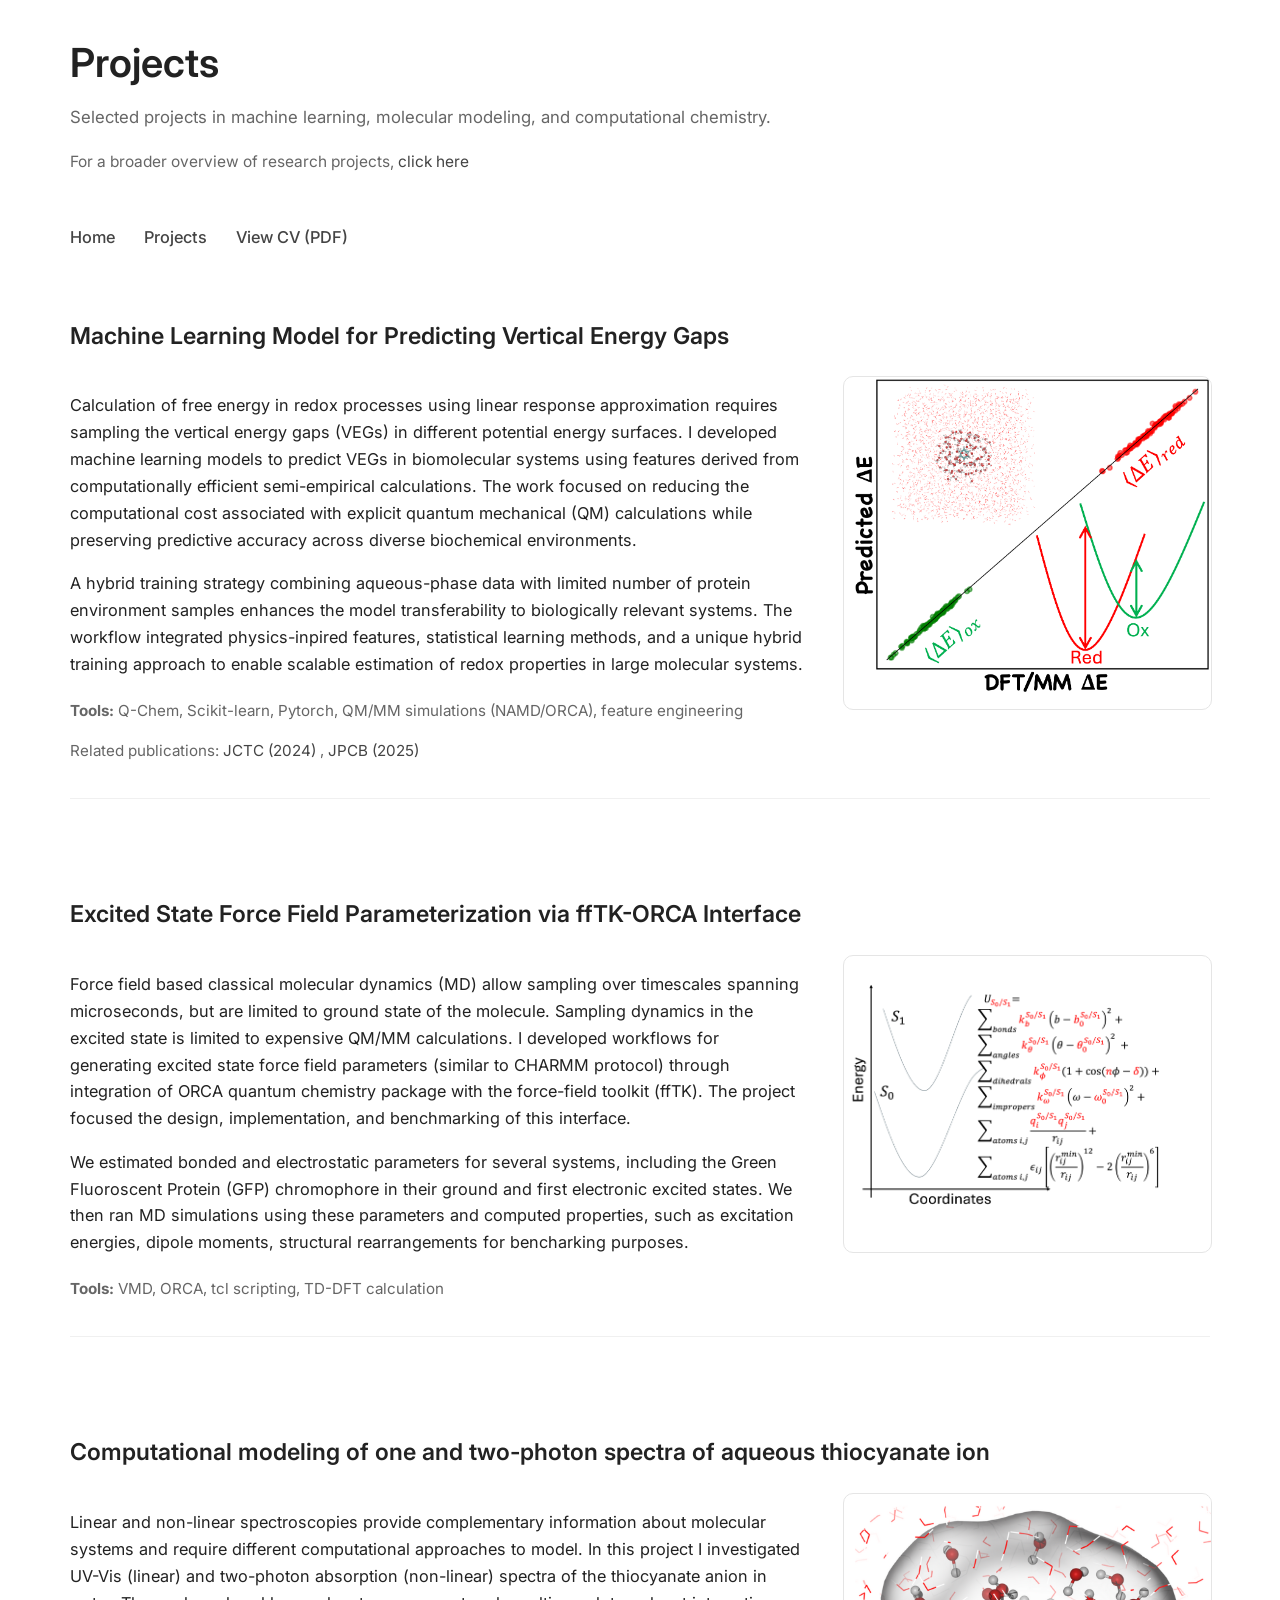
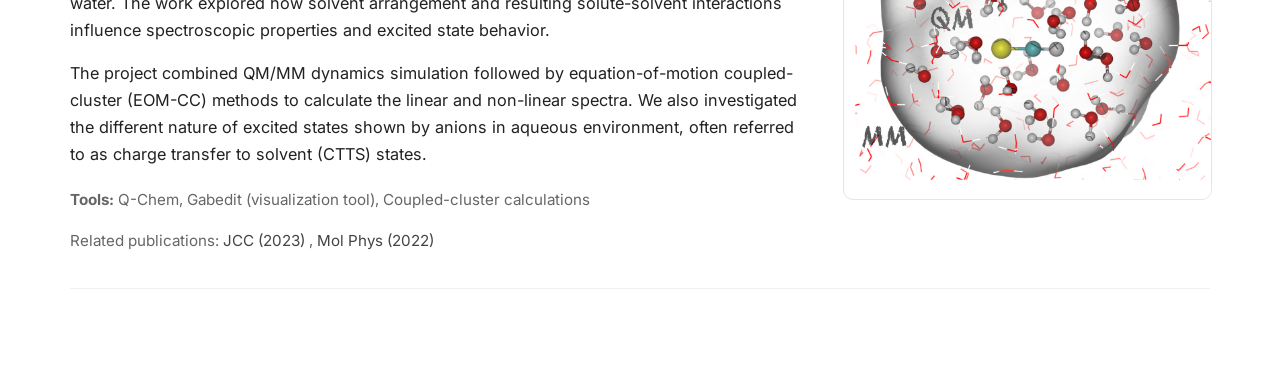
==== projects.html @ 6b067dc4 "Initial portfolio upload" ====
<!DOCTYPE html>
<html lang="en">
<head>
    <link rel="preconnect" href="https://fonts.googleapis.com">
    <link rel="preconnect" href="https://fonts.gstatic.com" crossorigin>
    <link href="https://fonts.googleapis.com/css2?family=Inter:wght@300;400;500;600&display=swap" rel="stylesheet">

    <meta charset="UTF-8">
    <meta name="viewport" content="width=device-width, initial-scale=1.0">
    <title>Projects</title>
    <link rel="stylesheet" href="style.css">
</head>

<body>
<header>
    <h1>Projects</h1>
    <p class="subtitle">
        Selected projects in machine learning, molecular modeling, and computational
        chemistry.
    </p>
    <p class="archive-link">
        For a broader overview of research projects, 
        <a href="additional-projects.html">click here</a>
    </p>
</header>

<nav>
    <a href="index.html">Home</a>
    <a href="projects.html">Projects</a>
    
    <a class="cv_button" href="assets/Resume_Ronit_Sarangi.pdf" target="_blank">
                View CV (PDF)
    </a>
</nav>

<main>

<section class="project">

    <h2>Machine Learning Model for Predicting Vertical Energy Gaps</h2>

    <div class="project-content">

        <div class="project-text">
        <p>
            Calculation of free energy in redox processes using linear response
            approximation requires sampling the vertical energy gaps (VEGs) in different
            potential energy surfaces. I developed machine learning models to predict VEGs
            in biomolecular systems using features derived from computationally efficient semi-empirical 
            calculations. The work focused on reducing the computational cost associated
            with explicit quantum mechanical (QM) calculations while preserving predictive 
            accuracy across diverse biochemical environments.
        </p>

        <p>
            A hybrid training strategy combining aqueous-phase data with limited number of 
            protein environment samples enhances the model transferability to biologically
            relevant systems. The workflow integrated physics-inpired features, statistical 
            learning methods, and a unique hybrid training approach to enable scalable 
            estimation of redox properties in large molecular systems. 
        </p>

        <p class="tools">
            <strong>Tools:</strong> Q-Chem, Scikit-learn, Pytorch, QM/MM simulations (NAMD/ORCA),
            feature engineering
        </p>

        <p class="paper-link">
            Related publications:
            <a href="https://doi.org/10.1021/acs.jctc.4c00715" targer="_blank">
                JCTC (2024)
            </a>,
            <a href="https://doi.org/10.1021/acs.jpcb.5c01121" target="_blank">
                JPCB (2025)
            </a>
        </p>

        </div>

        <div class="project-image">
            <img src="assets/ml_veg.png" alt="Graphical abstract of the ML model">
        </div>

    </div>

</section>

<section class="project">

    <h2>Excited State Force Field Parameterization via ffTK-ORCA Interface</h2>

    <div class="project-content">

        <div class="project-text">
        <p>
            Force field based classical molecular dynamics (MD) allow sampling over timescales
            spanning microseconds, but are limited to ground state of the molecule. Sampling 
            dynamics in the excited state is limited to expensive QM/MM calculations. I developed 
            workflows for generating excited state force field parameters (similar to CHARMM protocol)
            through integration of ORCA quantum chemistry package with the force-field toolkit (ffTK).
            The project focused the design, implementation, and benchmarking of this interface. 

        </p>

        <p>
             We estimated bonded and electrostatic parameters for several systems, including the Green
             Fluoroscent Protein (GFP) chromophore in their ground and first electronic excited states.
             We then ran MD simulations using these parameters and computed properties, such as excitation
             energies, dipole moments, structural rearrangements for bencharking purposes. 
        </p>

        <p class="tools">
            <strong>Tools:</strong> VMD, ORCA, tcl scripting, TD-DFT calculation
        </p>
        </div>

        <div class="project-image">
            <img src="assets/fftk-orca.png" alt="Graphical abstract of the ML model">
        </div>
    </div>

</section>

<section class="project">

    <h2>Computational modeling of one and two-photon spectra of aqueous thiocyanate ion</h2>

    <div class="project-content">

        <div class="project-text">
        <p>
            Linear and non-linear spectroscopies provide complementary information about molecular systems 
            and require different computational approaches to model. In this project I investigated UV-Vis 
            (linear) and two-photon absorption (non-linear) spectra of the thiocyanate anion in water. 
            The work explored how solvent arrangement and resulting solute-solvent interactions influence 
            spectroscopic properties and excited state behavior.

        </p>

        <p>
            The project combined QM/MM dynamics simulation followed by equation-of-motion coupled-cluster 
            (EOM-CC) methods to calculate the linear and non-linear spectra. We also investigated
            the different nature of excited states shown by anions in aqueous environment, often referred to 
            as charge transfer to solvent (CTTS) states.
        </p>

        <p class="tools">
            <strong>Tools:</strong> Q-Chem, Gabedit (visualization tool), Coupled-cluster calculations
        </p>

        <p class="paper-link">
            Related publications:
            <a href="https://doi.org/10.1002/jcc.27282" targer="_blank">
                JCC (2023)
            </a>,
            <a href="https://doi.org/10.1080/00268976.2022.2148582" target="_blank">
                Mol Phys (2022)
            </a>
        </p>

        </div>

        <div class="project-image">
            <img src="assets/scn-1h.png" alt="Graphical abstract of the ML model">
        </div>

    </div>
        
</section>

</main>
</body>
</html>
---- style.css ----
body {
    /*font-family: -apple-system, BlinkMacSystemFont, "Segoe UI", sans-serif; */
    font-family: 'Inter', sans-serif;
    font-size: 1.02rem;
    line-height: 1.65;

    margin: 30px auto;
    max-width: 1140px;
    padding: 0 24px;

    color: #222;
    background-color: #ffffff;

    /* comment this out when finished */
    /*outline: 1px solid red;*/
}

/* ---------- Typography ---------- */

h1 {
    font-size: 2.5rem;
    font-weight: 600;
    margin-bottom: 8px;
}

h2 {
    font-size: 1.45rem;
    font-weight: 600;
    line-height: 1.3;
    margin-bottom: 24px;
}

.subtitle {
    color: #666;
    font-size: 1.05rem;
    margin-top: 0;
}

/* ---------- Navigation ---------- */

nav {
    margin: 50px 0 70px 0;
}

nav a {
    margin-right: 24px;
    text-decoration: none;
    color: #444;
    font-weight: 500;
    transition: color 0.2s ease;
}

nav a:hover {
    color: #000;
    text-decoration: underline;
}

.cv-button {
    margin-left: 10px;
    padding: 6px 12px;
    border: 1px solid #ddd;
    border-radius: 6px;
    text-decoration: none;
    color: #222;
    font-weight: 500;

    transition: all 0.2s ease;
}

.cv-button:hover {
    border-color: #aaa;
    color: #000;
}

/* ---------- Homepage About Section ---------- */

.about-section {
    display: flex;
    gap: 50px;
    align-items: center;
    margin-top: 60px;
}

.about-text {
    flex: 2;
}

.profile-image {
    flex: 1;
}

.profile-image img {
    width: 220px;
    height: 220px;
    object-fit: cover;
    border-radius: 10px;
    border: 1px solid #ececec
}

/* ---------- Project Sections ---------- */

.project {
    margin-top: 60px;
    margin-bottom: 100px;
    padding-bottom: 20px;
    border-bottom: 1px solid #f0f0f0;
}

.project-content {
    display: flex;
    gap: 40px;
    align-items: flex-start;
}

.project-text {
    flex: 2;
}

.project-image {
    flex: 1;
}

.project-image img {
    width: 100%;
    height: auto;
    border-radius: 10px;
    border: 1px solid #e5e5e5;
}

.project h2 {
    line-height: 1.3;
    margin-bottom: 25px;
}

.paper-link {
    margin-top: 8px;
    font-size: 0.95rem;
    color: #666;
}

.paper-link a {
    color: #444;
    text-decoration: none;
}

.paper-link a:hover {
    text-decoration: underline;
}

.tools {
    margin-top: 20px;
    color: #666;
    font-size: 0.95rem;
}

/* ---------- Additional Project ---------- */
.archive-link {
    margin-top: 12px;
    color: #666;
    font-size: 0.97rem;
}

.archive-link a {
    color: #444;
    text-decoration: none;
}

.archive-link a:hover {
    text-decoration: underline;
}

.back-link {
    margin-top: 14px;
    font-size: 0.95rem;
}

.back-link a {
    color: #444;
    text-decoration: none;
}

.back-link a:hover {
    text-decoration: underline;
}

.archive-grid {
    display: grid;
    grid-template-columns: repeat(auto-fit, minmax(280px, 1fr));
    gap: 36px;
    margin-top: 50px;
}

.archive-card img {
    width: 100%;
    aspect-ratio: 4 / 3;
    object-fit: cover;
    transition: translateY(-3px);
    border-radius: 10px;
    border: 1px solid #ececec;
}

.archive-card:hover {
    transform: translateY(-3px);
}

.archive-card h3 {
    margin-top: 16px;
    margin-bottom: 8px;
    font-size: 1.05rem;
    line-height: 1.35;
}

.archive-card p {
    font-size: 0.95rem;
    color: #666;
    line-height: 1.5;
}

/* ---------- Footer ---------- */

footer {
    margin-top: 100px;
    padding-top: 20px;
    font-size: 0.9rem;
    color: #666;
    border-top: 1px solid #f0f0f0;
}

footer h3 {
    font-size: 1.1rem;
    margin-bottom: 16px;
    color: #222;
}

footer p {
    margin-bottom: 10px;
}

footer a {
    color: #444;
    text-decoration: none;
}

footer a:hover {
    text-decoration: underline;
}

/* ---------- Responsive Design ---------- */

@media (max-width: 768px) {
    body {
        margin: 40px auto;
    }
    .project-content {
        flex-direction: column;
    }
    .about-section {
        flex-direction: column-reverse;
        align-items: flex-start;
    }
    .profile-image img {
        width: 180px;
        height: 180px;
    }
}
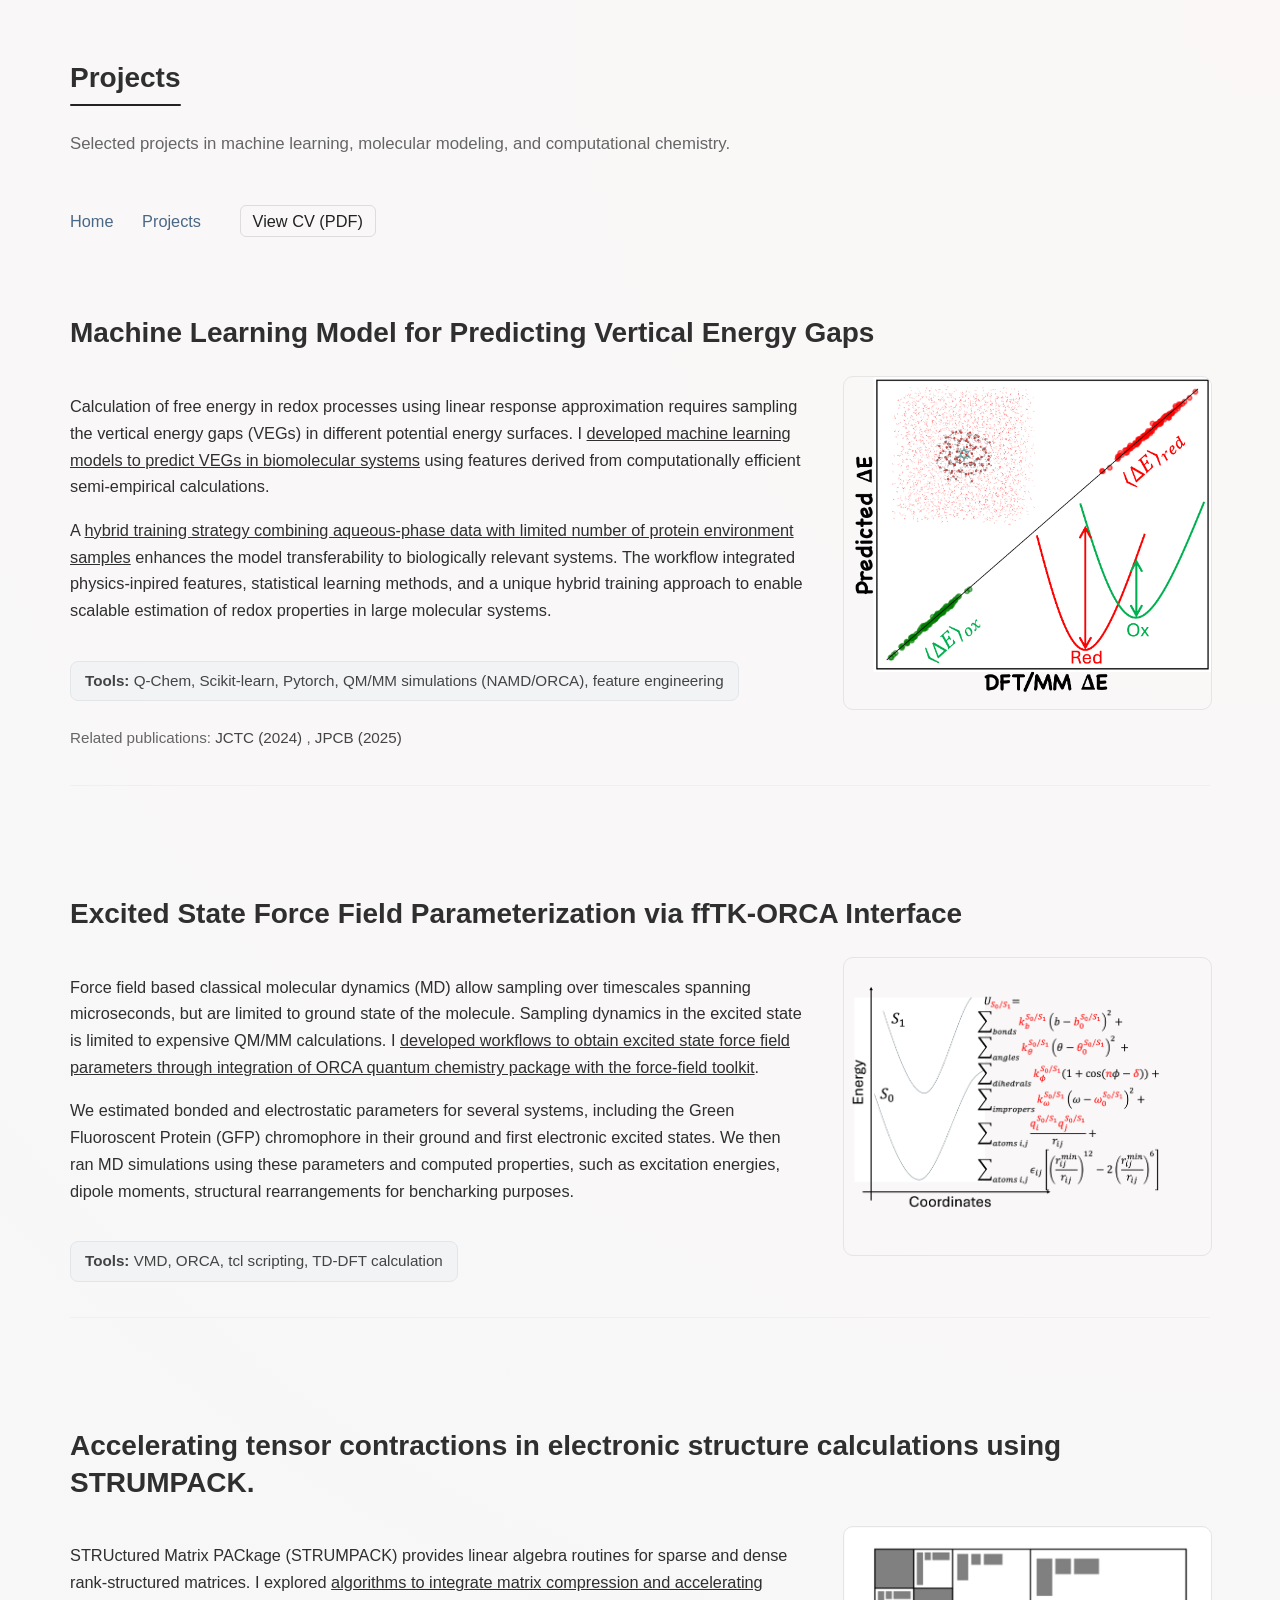
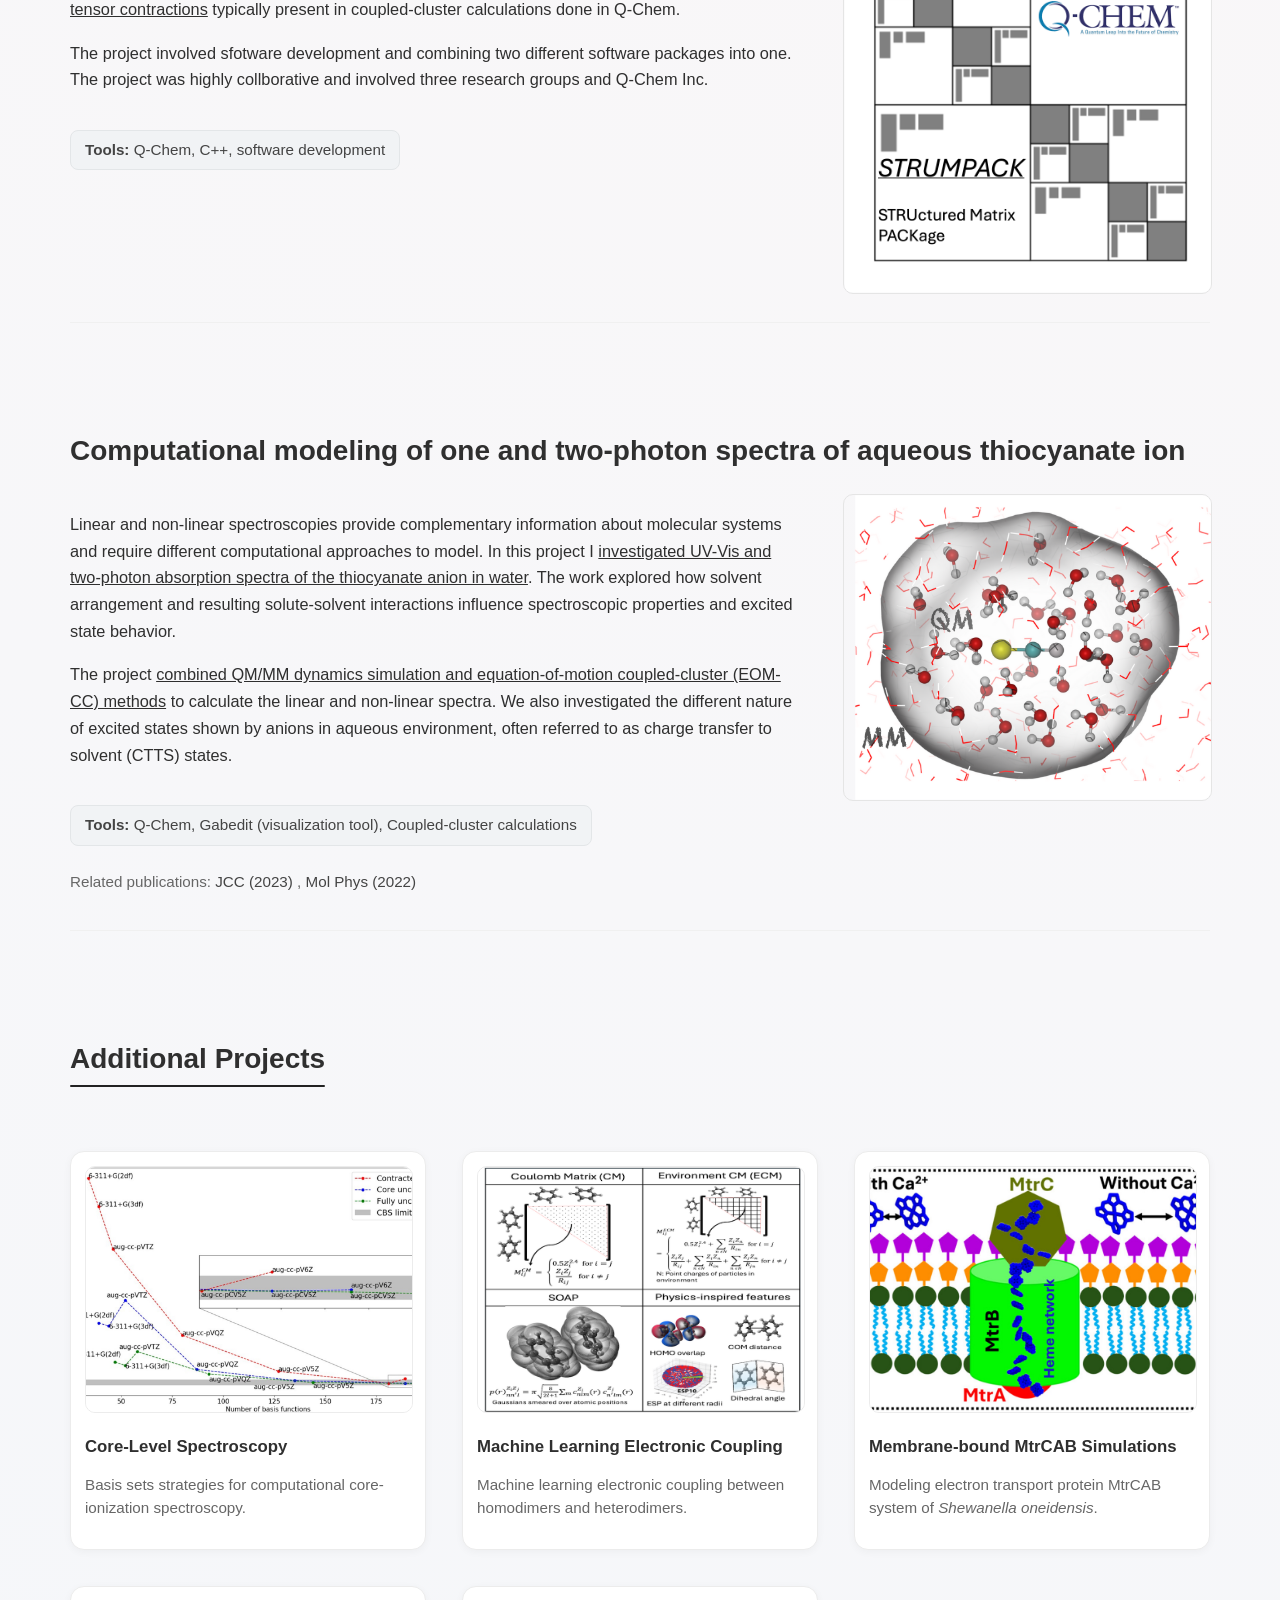
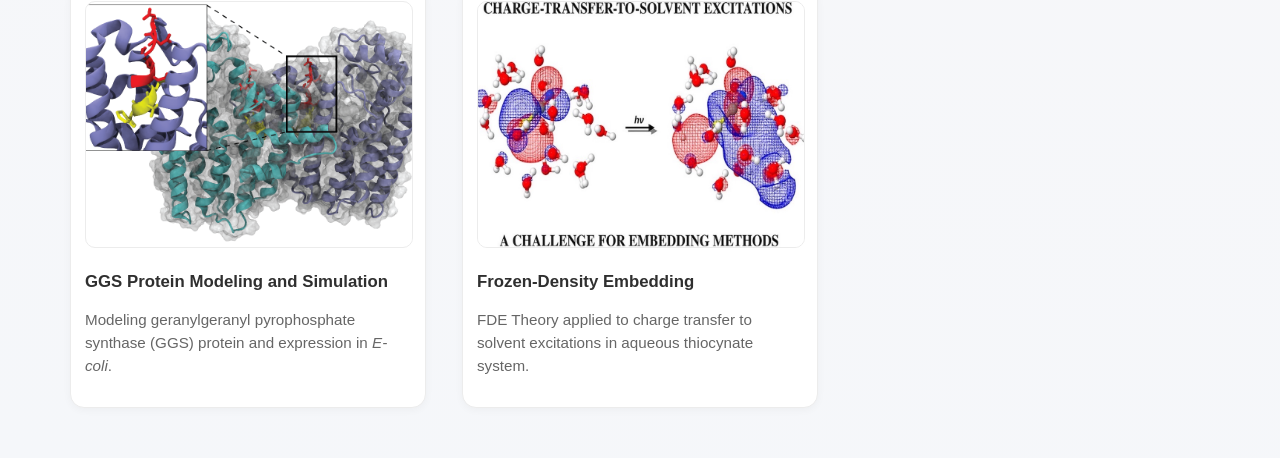
==== commit b584e492: "Modified website, projects, added links" ====
--- a/projects.html
+++ b/projects.html
@@ -9,26 +9,24 @@
     <meta name="viewport" content="width=device-width, initial-scale=1.0">
     <title>Projects</title>
     <link rel="stylesheet" href="style.css">
+    <link rel="stylesheet" href="https://cdnjs.cloudflare.com/ajax/libs/font-awesome/6.5.1/css/all.min.css"/>
+
 </head>
 
 <body>
 <header>
-    <h1>Projects</h1>
+    <h1 class="section-title">Projects</h1>
     <p class="subtitle">
         Selected projects in machine learning, molecular modeling, and computational
         chemistry.
     </p>
-    <p class="archive-link">
-        For a broader overview of research projects, 
-        <a href="additional-projects.html">click here</a>
-    </p>
 </header>
 
 <nav>
     <a href="index.html">Home</a>
     <a href="projects.html">Projects</a>
     
-    <a class="cv_button" href="assets/Resume_Ronit_Sarangi.pdf" target="_blank">
+    <a class="cv-button" href="assets/Resume_Ronit_Sarangi.pdf" target="_blank">
                 View CV (PDF)
     </a>
 </nav>
@@ -45,16 +43,14 @@
         <p>
             Calculation of free energy in redox processes using linear response
             approximation requires sampling the vertical energy gaps (VEGs) in different
-            potential energy surfaces. I developed machine learning models to predict VEGs
-            in biomolecular systems using features derived from computationally efficient semi-empirical 
-            calculations. The work focused on reducing the computational cost associated
-            with explicit quantum mechanical (QM) calculations while preserving predictive 
-            accuracy across diverse biochemical environments.
-        </p>
-
-        <p>
-            A hybrid training strategy combining aqueous-phase data with limited number of 
-            protein environment samples enhances the model transferability to biologically
+            potential energy surfaces. I <u>developed machine learning models to predict VEGs
+            in biomolecular systems</u> using features derived from computationally efficient semi-empirical 
+            calculations. 
+        </p>
+
+        <p>
+            A <u>hybrid training strategy combining aqueous-phase data with limited number of 
+            protein environment samples</u> enhances the model transferability to biologically
             relevant systems. The workflow integrated physics-inpired features, statistical 
             learning methods, and a unique hybrid training approach to enable scalable 
             estimation of redox properties in large molecular systems. 
@@ -95,11 +91,9 @@
         <p>
             Force field based classical molecular dynamics (MD) allow sampling over timescales
             spanning microseconds, but are limited to ground state of the molecule. Sampling 
-            dynamics in the excited state is limited to expensive QM/MM calculations. I developed 
-            workflows for generating excited state force field parameters (similar to CHARMM protocol)
-            through integration of ORCA quantum chemistry package with the force-field toolkit (ffTK).
-            The project focused the design, implementation, and benchmarking of this interface. 
-
+            dynamics in the excited state is limited to expensive QM/MM calculations. I <u>developed 
+            workflows to obtain excited state force field parameters 
+            through integration of ORCA quantum chemistry package with the force-field toolkit</u>. 
         </p>
 
         <p>
@@ -123,6 +117,39 @@
 
 <section class="project">
 
+    <h2>Accelerating tensor contractions in electronic structure calculations using STRUMPACK.</h2>
+
+    <div class="project-content">
+
+        <div class="project-text">
+        <p>
+            STRUctured Matrix PACkage (STRUMPACK) provides linear algebra routines for sparse and dense 
+            rank-structured matrices. I explored <u>algorithms to integrate matrix compression and 
+            accelerating tensor contractions</u> typically present in coupled-cluster calculations done in 
+            Q-Chem.  
+        </p>
+
+        <p>
+            The project involved sfotware development and combining two different software packages into one.
+            The project was highly collborative and involved three research groups and Q-Chem Inc. 
+        </p>
+
+        <p class="tools">
+            <strong>Tools:</strong> Q-Chem, C++, software development
+        </p>
+
+        </div>
+
+        <div class="project-image">
+            <img src="assets/strum.png" alt="Graphical abstract of the ML model">
+        </div>
+
+    </div>
+        
+</section>
+
+<section class="project">
+
     <h2>Computational modeling of one and two-photon spectra of aqueous thiocyanate ion</h2>
 
     <div class="project-content">
@@ -130,16 +157,16 @@
         <div class="project-text">
         <p>
             Linear and non-linear spectroscopies provide complementary information about molecular systems 
-            and require different computational approaches to model. In this project I investigated UV-Vis 
-            (linear) and two-photon absorption (non-linear) spectra of the thiocyanate anion in water. 
+            and require different computational approaches to model. In this project I <u>investigated UV-Vis 
+            and two-photon absorption spectra of the thiocyanate anion in water</u>. 
             The work explored how solvent arrangement and resulting solute-solvent interactions influence 
             spectroscopic properties and excited state behavior.
 
         </p>
 
         <p>
-            The project combined QM/MM dynamics simulation followed by equation-of-motion coupled-cluster 
-            (EOM-CC) methods to calculate the linear and non-linear spectra. We also investigated
+            The project <u>combined QM/MM dynamics simulation and equation-of-motion coupled-cluster 
+            (EOM-CC) methods</u> to calculate the linear and non-linear spectra. We also investigated
             the different nature of excited states shown by anions in aqueous environment, often referred to 
             as charge transfer to solvent (CTTS) states.
         </p>
@@ -168,6 +195,78 @@
         
 </section>
 
+<section class="additional-projects">
+
+    <h1 class="section-title">Additional Projects</h1>
+
+    <div class="archive-grid">
+        <div class="archive-card">
+
+            <img src="assets/basis.jpg" alt="Project image">
+
+            <h3> Core-Level Spectroscopy</h3>
+
+            <p>
+                Basis sets strategies for computational core-ionization 
+                spectroscopy. 
+            </p>
+
+        </div>
+
+        <div class="archive-card">
+
+            <img src="assets/coup.png" alt="Project image">
+
+            <h3> Machine Learning Electronic Coupling</h3>
+
+            <p>
+                Machine learning electronic coupling
+                between homodimers and heterodimers.
+            </p>
+
+        </div>
+
+        <div class="archive-card">
+
+            <img src="assets/mtrc.jpg" alt="Project image">
+
+            <h3> Membrane-bound MtrCAB Simulations</h3>
+
+            <p>
+                Modeling electron transport protein MtrCAB system of 
+                <i>Shewanella oneidensis</i>.
+            </p>
+
+        </div>
+
+        <div class="archive-card">
+
+            <img src="assets/ggpp.png" alt="Project image">
+
+            <h3> GGS Protein Modeling and Simulation</h3>
+
+            <p>
+                Modeling geranylgeranyl pyrophosphate synthase (GGS) protein and expression 
+                in <i>E-coli</i>.
+            </p>
+
+        </div>
+
+        <div class="archive-card">
+
+            <img src="assets/mm-dft.jpg" alt="Project image">
+
+            <h3> Frozen-Density Embedding</h3>
+
+            <p>
+                FDE Theory applied to charge transfer 
+                to solvent excitations in aqueous thiocynate system.
+            </p>
+
+        </div>
+    </div>
+</section>
+
 </main>
 </body>
 </html>
--- a/style.css
+++ b/style.css
@@ -1,18 +1,23 @@
 body {
-    /*font-family: -apple-system, BlinkMacSystemFont, "Segoe UI", sans-serif; */
-    font-family: 'Inter', sans-serif;
+    font-family: -apple-system, BlinkMacSystemFont, "Segoe UI", sans-serif; 
+    /*font-family: 'Inter', sans-serif;*/
     font-size: 1.02rem;
     line-height: 1.65;
 
-    margin: 30px auto;
+    margin: 50px auto;
     max-width: 1140px;
     padding: 0 24px;
 
-    color: #222;
-    background-color: #ffffff;
-
+    color: #2f2f2f;
+    background-color: #f8f9fb;
+    background:
+    radial-gradient(
+    circle at top right,
+    #fbf7f7,
+    #f5f7fa
+);
     /* comment this out when finished */
-    /*outline: 1px solid red;*/
+    /*outline: 1px solid red; */
 }
 
 /* ---------- Typography ---------- */
@@ -24,10 +29,34 @@
 }
 
 h2 {
-    font-size: 1.45rem;
+    font-size: 1.75rem;
     font-weight: 600;
     line-height: 1.3;
+    margin-top: 10px;
     margin-bottom: 24px;
+
+    position: relative;
+    display: inline-block;
+}
+
+.section-title {
+    font-size: 1.75rem;
+    font-weight: 600;
+    line-height: 1.3;
+    margin-top: 10px;
+    margin-bottom: 24px;
+
+    position: relative;
+    display: inline-block;
+}
+.section-title::after {
+    content: "";
+    display: block;
+    width: 100%;
+    height: 2px;
+    margin-top: 8px;
+    background-color: #222;
+    border-radius: 2px;
 }
 
 .subtitle {
@@ -45,13 +74,13 @@
 nav a {
     margin-right: 24px;
     text-decoration: none;
-    color: #444;
+    color: #4a6785;
     font-weight: 500;
     transition: color 0.2s ease;
 }
 
 nav a:hover {
-    color: #000;
+    color: #2f2f2f;
     text-decoration: underline;
 }
 
@@ -97,6 +126,39 @@
     border: 1px solid #ececec
 }
 
+.inline-link {
+    color: inherit;
+    text-decoration: underline;
+    text-decoration-color: #9aa7b3;
+    text-underline-offset: 3px;
+    transition: color 0.2s ease,
+                text-decoration-color 0.2s ease;
+}
+
+.inline-link:hover {
+    color: #4a6785;
+    text-decoration-color: #4a6785;
+}
+
+.social-icons {
+    margin-top: 22px;
+    display: flex;
+    gap: 22px;
+}
+
+.social-icons a {
+    color: #5b6b7a;
+    font-size: 2rem;
+    transition: color 0.2s ease, transform 0.2s ease;
+}
+
+.social-icons a:hover {
+    color: #2f2f2f;
+    transform: translateY(-2px);
+}
+
+
+
 /* ---------- Project Sections ---------- */
 
 .project {
@@ -148,46 +210,36 @@
 }
 
 .tools {
+    display: inline-block;
     margin-top: 20px;
-    color: #666;
+    padding: 8px 14px;
+
+    border: 1px solid #e3e6e8;
+    border-radius: 8px;
+
+    color: #444;
+    background-color: #f1f3f5;
     font-size: 0.95rem;
+    line-height: 1.5;
 }
 
 /* ---------- Additional Project ---------- */
-.archive-link {
-    margin-top: 12px;
-    color: #666;
-    font-size: 0.97rem;
-}
-
-.archive-link a {
-    color: #444;
-    text-decoration: none;
-}
-
-.archive-link a:hover {
-    text-decoration: underline;
-}
-
-.back-link {
-    margin-top: 14px;
-    font-size: 0.95rem;
-}
-
-.back-link a {
-    color: #444;
-    text-decoration: none;
-}
-
-.back-link a:hover {
-    text-decoration: underline;
-}
 
 .archive-grid {
     display: grid;
     grid-template-columns: repeat(auto-fit, minmax(280px, 1fr));
     gap: 36px;
-    margin-top: 50px;
+    margin-top: 40px;
+}
+
+.archive-card {
+    background: #ffffff;
+    padding: 14px;
+    border-radius: 14px;
+    border: 1px solid #ececec;
+    box-shadow: 0 2px 8px rgba(0,0,0,0.04);
+    transition: transform 0.2s ease,
+                box-shadow 0.2s ease;
 }
 
 .archive-card img {
@@ -201,6 +253,7 @@
 
 .archive-card:hover {
     transform: translateY(-3px);
+    box-shadow: 0 6px 18px rgba(0,0,0,0.07);
 }
 
 .archive-card h3 {
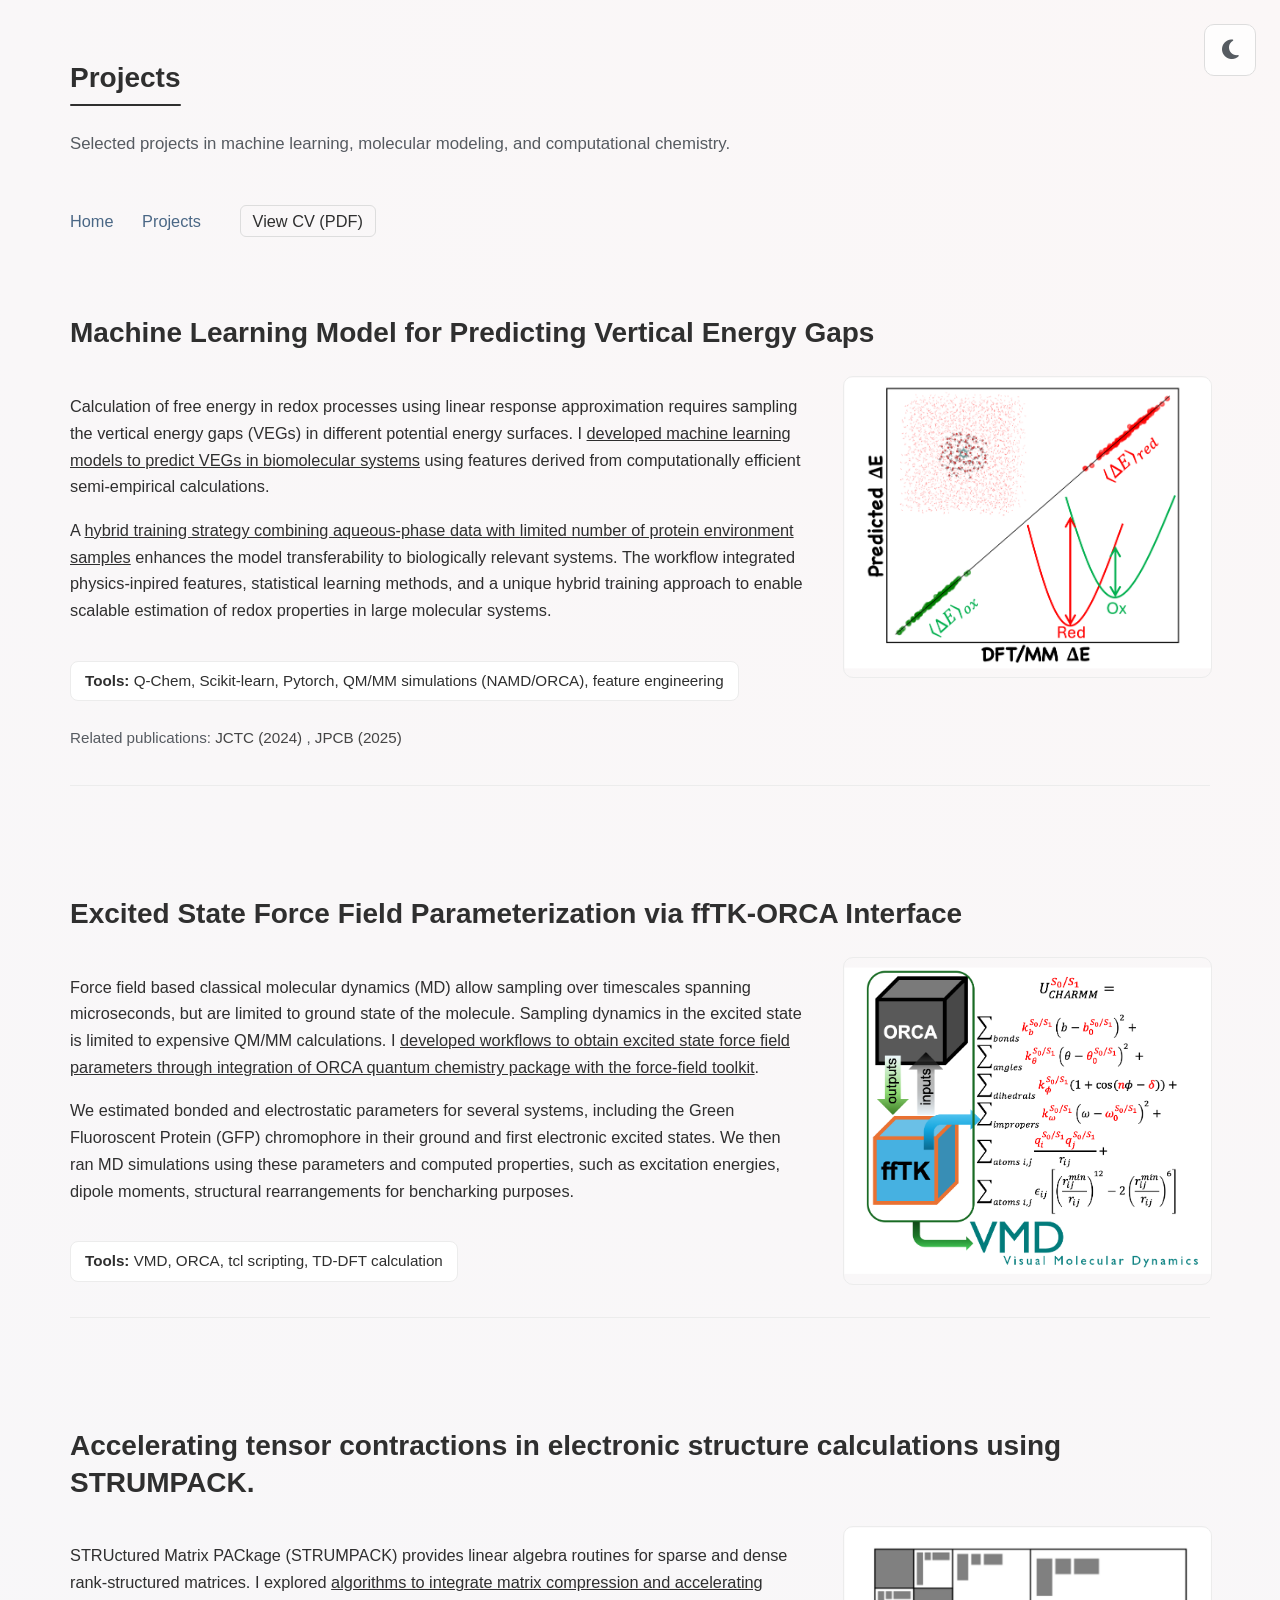
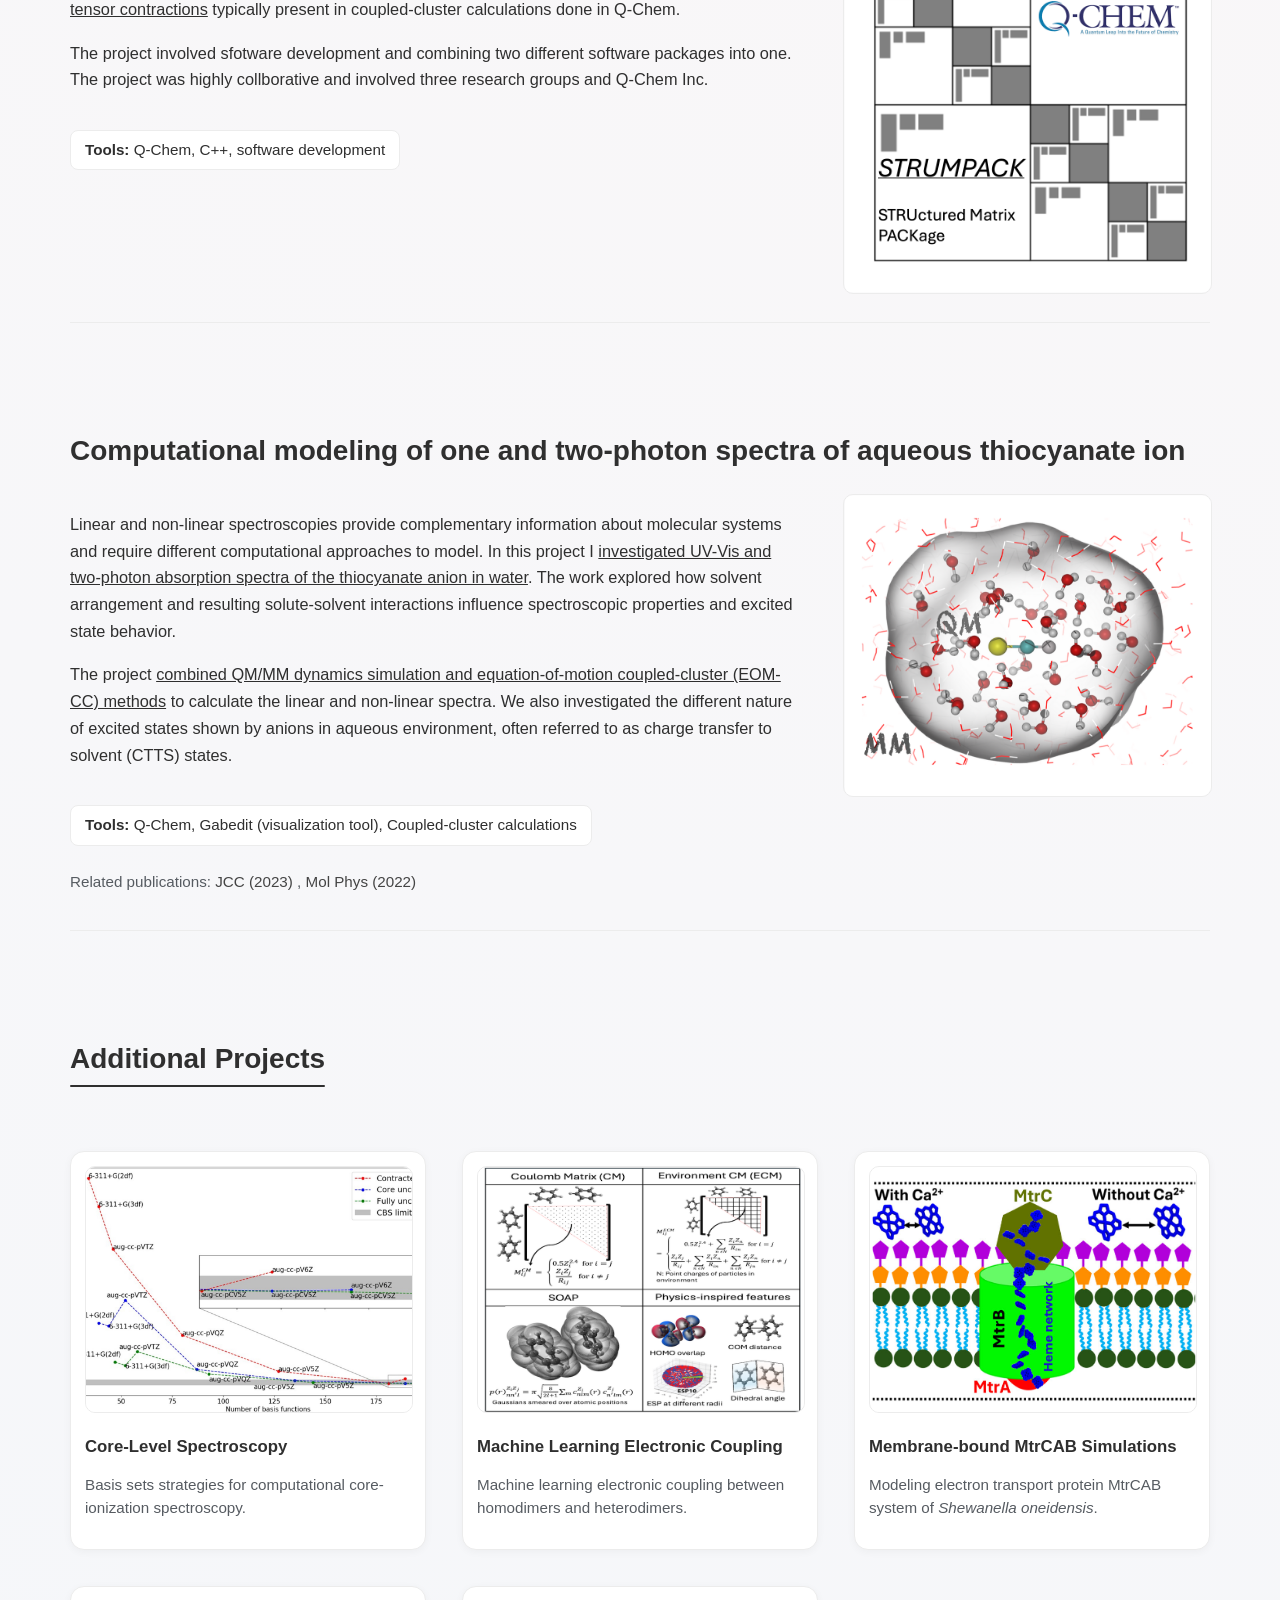
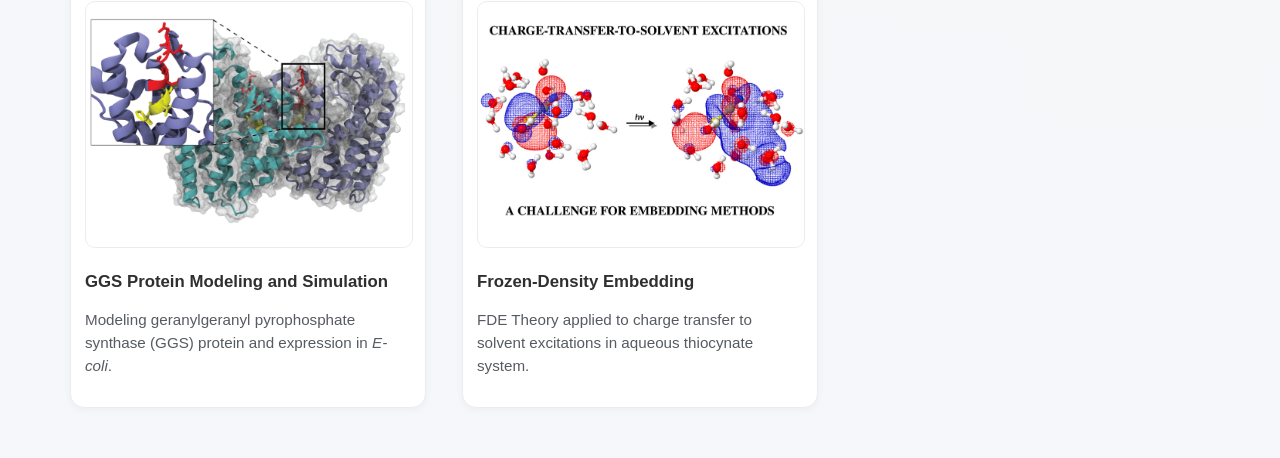
==== commit edc4beb5: "Added dark mode and updated images and cv" ====
--- a/projects.html
+++ b/projects.html
@@ -14,6 +14,10 @@
 </head>
 
 <body>
+    <button id="theme-toggle" aria-label="Toggle dark mode">
+            <i class="fas fa-moon"></i>
+    </button>
+    
 <header>
     <h1 class="section-title">Projects</h1>
     <p class="subtitle">
@@ -228,7 +232,7 @@
 
         <div class="archive-card">
 
-            <img src="assets/mtrc.jpg" alt="Project image">
+            <img src="assets/mtrc.png" alt="Project image">
 
             <h3> Membrane-bound MtrCAB Simulations</h3>
 
@@ -254,7 +258,7 @@
 
         <div class="archive-card">
 
-            <img src="assets/mm-dft.jpg" alt="Project image">
+            <img src="assets/mm-dft.png" alt="Project image">
 
             <h3> Frozen-Density Embedding</h3>
 
@@ -268,6 +272,41 @@
 </section>
 
 </main>
+    <script>
+        const toggleButton =
+        document.getElementById("theme-toggle");
+
+        /* Load saved theme */ 
+        if (localStorage.getItem("theme") == "dark") {
+            document.body.classList.add("dark-mode");
+
+            const icon = toggleButton.querySelector("i");
+            icon.classList.remove("fa-moon");
+            icon.classList.add("fa-sun");
+        }
+        
+        /* Toggle theme */ 
+        toggleButton.addEventListener("click", () => {
+        document.body.classList.toggle("dark-mode");
+
+        const icon = toggleButton.querySelector("i");
+
+        if (
+            document.body.classList.contains("dark-mode")
+        ) {
+            icon.classList.remove("fa-moon");
+            icon.classList.add("fa-sun");
+
+            localStorage.setItem("theme", "dark");
+        } else {
+            icon.classList.remove("fa-sun");
+            icon.classList.add("fa-moon");
+
+            localStorage.setItem("theme", "light");
+        }
+
+    });
+    </script>
 </body>
 </html>
 
--- a/style.css
+++ b/style.css
@@ -1,3 +1,39 @@
+:root {
+    --bg-color: #f8f9fb;
+    --text-color: #2f2f2f;
+    --card-color: #ffffff;
+    --border-color: #ececec;
+
+    --gradient-start: #fbf7f7;
+    --gradient-end: #f5f7fa;
+
+    --muted-text: #565b61;
+    --link-color: #4a6785;
+
+    --toggle-bg: rgba(255,255,255,0.75);
+    --toggle-border: #dddddd;
+
+    --hover-color: #2f2f2f;
+    --paper-link-color: #444444;
+}
+
+body.dark-mode {
+    --bg-color: #111418;
+    --text-color: #e7e7e7;
+    --card-color: #1b2128;
+    --border-color: #2b3138;
+
+    --gradient-start: #15191f;
+    --gradient-end: #111418;
+    --link-color: #8fb3d9;
+
+    --toggle-bg: rgba(30,35,42,0.85);
+    --toggle-border: #2f3740;
+
+    --hover-color: #ffffff;
+    --paper-link-color: #b8c7d9;
+}
+
 body {
     font-family: -apple-system, BlinkMacSystemFont, "Segoe UI", sans-serif; 
     /*font-family: 'Inter', sans-serif;*/
@@ -8,16 +44,51 @@
     max-width: 1140px;
     padding: 0 24px;
 
-    color: #2f2f2f;
-    background-color: #f8f9fb;
+    color: var(--text-color);
+    background-color: var(--bg-color);
     background:
     radial-gradient(
     circle at top right,
-    #fbf7f7,
-    #f5f7fa
+    var(--gradient-start),
+    var(--gradient-end)
 );
     /* comment this out when finished */
     /*outline: 1px solid red; */
+}
+
+#theme-toggle {
+    position: fixed;
+    display: flex;
+    align-items: center;
+    justify-content: center;
+
+    top: 24px;
+    right: 24px;
+    width: 52px;
+    height: 52px;
+
+    border: 1px solid var(--toggle-border);
+    border-radius: 10px;
+
+    background-color: var(--toggle-bg);
+    color: var(--muted-text);
+
+    cursor: pointer;
+    font-size: 1.4rem;
+    backdrop-filter: blur(8px);
+
+    transition:
+        background-color  0.2s ease,
+        border-color 0.2s ease,
+        transform 0.2s ease,
+        color 0.2s ease;
+
+    z-index: 1000;
+}
+
+#theme-toggle:hover {
+    transform: translateY(-2px);
+    border-color: #aaaaaa; 
 }
 
 /* ---------- Typography ---------- */
@@ -55,12 +126,12 @@
     width: 100%;
     height: 2px;
     margin-top: 8px;
-    background-color: #222;
+    background-color: var(--text-color);
     border-radius: 2px;
 }
 
 .subtitle {
-    color: #666;
+    color: var(--muted-text);
     font-size: 1.05rem;
     margin-top: 0;
 }
@@ -74,13 +145,13 @@
 nav a {
     margin-right: 24px;
     text-decoration: none;
-    color: #4a6785;
+    color: var(--link-color);
     font-weight: 500;
     transition: color 0.2s ease;
 }
 
 nav a:hover {
-    color: #2f2f2f;
+    color: var(--text-color);
     text-decoration: underline;
 }
 
@@ -90,7 +161,7 @@
     border: 1px solid #ddd;
     border-radius: 6px;
     text-decoration: none;
-    color: #222;
+    color: var(--text-color);
     font-weight: 500;
 
     transition: all 0.2s ease;
@@ -98,7 +169,7 @@
 
 .cv-button:hover {
     border-color: #aaa;
-    color: #000;
+    color: var(--text-color);
 }
 
 /* ---------- Homepage About Section ---------- */
@@ -153,7 +224,7 @@
 }
 
 .social-icons a:hover {
-    color: #2f2f2f;
+    color: var(--hover-color);
     transform: translateY(-2px);
 }
 
@@ -165,7 +236,7 @@
     margin-top: 60px;
     margin-bottom: 100px;
     padding-bottom: 20px;
-    border-bottom: 1px solid #f0f0f0;
+    border-bottom: 1px solid var(--border-color);
 }
 
 .project-content {
@@ -186,7 +257,7 @@
     width: 100%;
     height: auto;
     border-radius: 10px;
-    border: 1px solid #e5e5e5;
+    border: 1px solid var(--border-color);
 }
 
 .project h2 {
@@ -197,15 +268,16 @@
 .paper-link {
     margin-top: 8px;
     font-size: 0.95rem;
-    color: #666;
+    color: var(--muted-text);
 }
 
 .paper-link a {
-    color: #444;
+    color: var(--paper-link-color);
     text-decoration: none;
 }
 
 .paper-link a:hover {
+    color: var(--hover-color);
     text-decoration: underline;
 }
 
@@ -214,11 +286,11 @@
     margin-top: 20px;
     padding: 8px 14px;
 
-    border: 1px solid #e3e6e8;
+    border: 1px solid var(--border-color);
     border-radius: 8px;
 
-    color: #444;
-    background-color: #f1f3f5;
+    color: var(--text-color);
+    background-color: var(--card-color);
     font-size: 0.95rem;
     line-height: 1.5;
 }
@@ -233,10 +305,10 @@
 }
 
 .archive-card {
-    background: #ffffff;
+    background: var(--card-color);
     padding: 14px;
     border-radius: 14px;
-    border: 1px solid #ececec;
+    border: 1px solid var(--border-color);
     box-shadow: 0 2px 8px rgba(0,0,0,0.04);
     transition: transform 0.2s ease,
                 box-shadow 0.2s ease;
@@ -248,7 +320,7 @@
     object-fit: cover;
     transition: translateY(-3px);
     border-radius: 10px;
-    border: 1px solid #ececec;
+    border: 1px solid var(--border-color);
 }
 
 .archive-card:hover {
@@ -265,7 +337,7 @@
 
 .archive-card p {
     font-size: 0.95rem;
-    color: #666;
+    color: var(--muted-text);
     line-height: 1.5;
 }
 
@@ -275,14 +347,14 @@
     margin-top: 100px;
     padding-top: 20px;
     font-size: 0.9rem;
-    color: #666;
-    border-top: 1px solid #f0f0f0;
+    color: var(--muted-text);
+    border-top: 1px solid var(--border-color);
 }
 
 footer h3 {
     font-size: 1.1rem;
     margin-bottom: 16px;
-    color: #222;
+    color: var(--text-color);
 }
 
 footer p {
@@ -290,7 +362,7 @@
 }
 
 footer a {
-    color: #444;
+    color: var(--text-color);
     text-decoration: none;
 }
 
